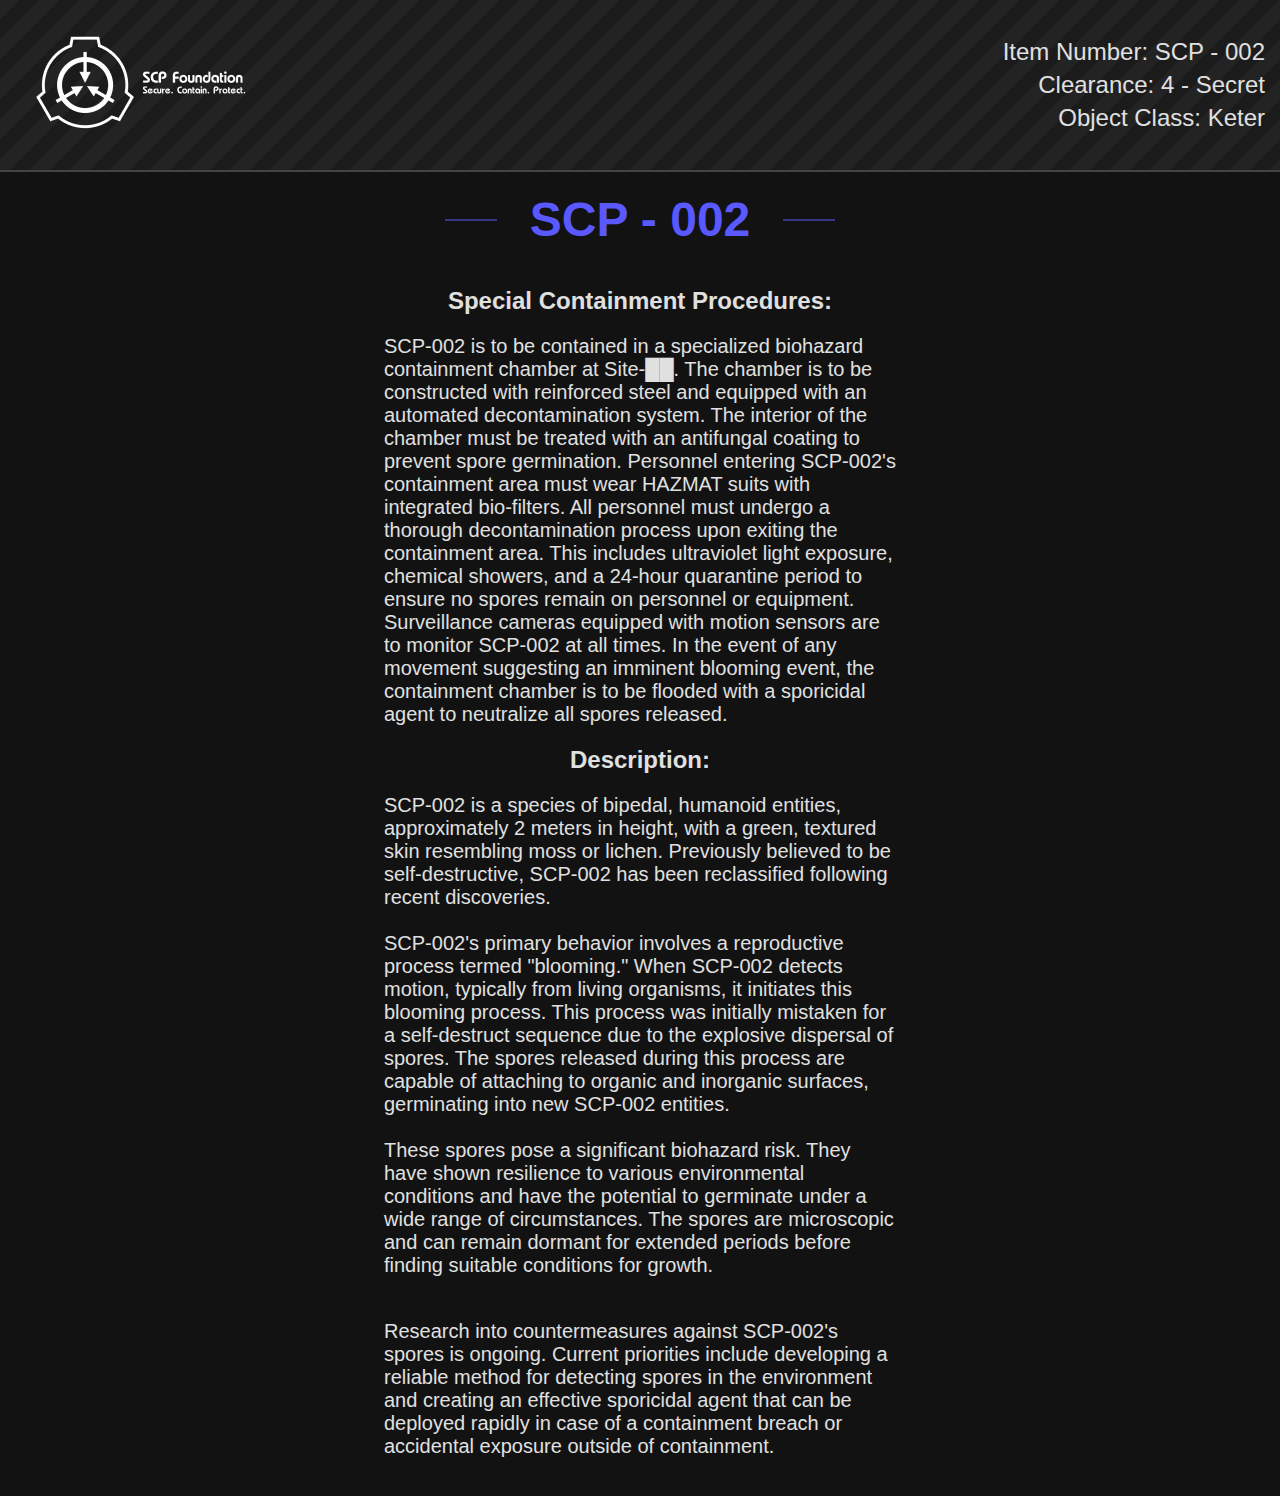
==== html/SCP_Documents/002.html @ a40c01b1 "Add files via upload" ====
<!DOCTYPE html>
<html lang="en">
<head>
    <meta charset="UTF-8">
    <title>SCP Document</title>
    <link rel="stylesheet" href="../../style.css">
</head>
<body>

<header>
    <img src="../../images/SCP-Logo_150px_Transparent.png" alt="SCP Logo" id="scp-logo">
    <div id="document-info">
        <p>Item Number: SCP - 002</p>
        <p>Clearance: 4 - Secret</p>
        <p>Object Class: Keter</p>
    </div>
</header>

<main>
  <div class="main-content">
    <!-- Document content goes here -->
    <h1>SCP - 002</h1>
	<h2><b>Special Containment Procedures:</b></h2><p>SCP-002 is to be contained in a specialized biohazard containment chamber at Site-██. The chamber is to be constructed with reinforced steel and equipped with an automated decontamination system. The interior of the chamber must be treated with an antifungal coating to prevent spore germination.

	Personnel entering SCP-002's containment area must wear HAZMAT suits with integrated bio-filters. All personnel must undergo a thorough decontamination process upon exiting the containment area. This includes ultraviolet light exposure, chemical showers, and a 24-hour quarantine period to ensure no spores remain on personnel or equipment.

	Surveillance cameras equipped with motion sensors are to monitor SCP-002 at all times. In the event of any movement suggesting an imminent blooming event, the containment chamber is to be flooded with a sporicidal agent to neutralize all spores released.</p>

	<h2><b>Description:</b></h2><p>SCP-002 is a species of bipedal, humanoid entities, approximately 2 meters in height, with a green, textured skin resembling moss or lichen. Previously believed to be self-destructive, SCP-002 has been reclassified following recent discoveries.<br><br>

	SCP-002's primary behavior involves a reproductive process termed "blooming." When SCP-002 detects motion, typically from living organisms, it initiates this blooming process. This process was initially mistaken for a self-destruct sequence due to the explosive dispersal of spores. The spores released during this process are capable of attaching to organic and inorganic surfaces, germinating into new SCP-002 entities.<br><br>

	These spores pose a significant biohazard risk. They have shown resilience to various environmental conditions and have the potential to germinate under a wide range of circumstances. The spores are microscopic and can remain dormant for extended periods before finding suitable conditions for growth.<br><br></p>

	<p>Research into countermeasures against SCP-002's spores is ongoing. Current priorities include developing a reliable method for detecting spores in the environment and creating an effective sporicidal agent that can be deployed rapidly in case of a containment breach or accidental exposure outside of containment.</p><br>
  </div>
</main>

</body>
<script src="../../scripts/scripts.js"></script>
</html>
---- style.css ----
body {
    font-family: Arial, sans-serif;
    margin: 0;
    background-color: #121212; /* Dark background for the body */
    color: #e0e0e0; /* Lighter text for better readability on dark background */
}

header {
    display: flex;
    justify-content: space-between;
    align-items: center;
    padding: 10px;
    background: linear-gradient(135deg, #232323 25%, #1b1b1b 25%, #1b1b1b 50%, #232323 50%, #232323 75%, #1b1b1b 75%);
    background-size: 40px 40px; /* Adds the striped pattern from earlier */
    border-bottom: 2px solid #444; /* Darker border color */
}

.FloatingLeft h2{
	text-align: left;
}

.main-content {
    padding: 0 30%;
    text-align: center;
}

#scp-logo {
    max-height: 150px;
}

#document-info {
    text-align: right;
    color: #e0e0e0; /* Ensures document info is readable on dark background */
    font-size: 24px;
}

#document-info p {
    margin: 5px;
    color: #e0e0e0; /* Lighter paragraph text for readability */
}

.main-content h1 {
    font-size: 48px; /* Adjust size as needed */
    color: #5959ff; /* Sets the text color to blue */
    text-align: center; /* Centers the text */
    position: relative; /* Allows for absolute positioning of pseudo-elements */
    padding: 0 20px; /* Adds space around the text to prevent lines from touching the text */
    display: inline-block; /* Makes the element inline for the lines to align properly */
    margin: 20px 0; /* Adds some space above and below the heading */
}

.main-content p {
	font-size: 20px;
	text-align: left;
}

.main-content h1:before,
.main-content h1:after {
    content: '';
    position: absolute;
    top: 50%; /* Aligns the line with the middle of the text */
    width: 20%; /* Length of the horizontal line */
    height: 1px; /* Thickness of the line */
    background-color: #5959ff; /* Color of the line */
    transform: translateY(-50%); /* Ensures the line is centered vertically */
}

.main-content h1:before {
    left: -25%; /* Position the line before the text */
}

.main-content h1:after {
    right: -25%; /* Position the line after the text */
}

button {
    background-color: #121212; /* Same as the page background */
    color: #ff0000; /* Red text */
    border: 1px solid #ff0000; /* Small red outline */
    padding: 15px 0; /* Vertical padding */
    font-family: Arial, sans-serif; /* Matches the font of the body */
    font-size: 18px; /* Sets an appropriate font size */
    text-transform: uppercase; /* Makes the text uppercase for a more stylized look */
    letter-spacing: 1px; /* Increases letter spacing for better readability */
    width: 100%; /* Sets width to 100% of the parent container */
    box-sizing: border-box; /* Includes padding and border in the width calculation */
    display: block; /* Makes the button a block element to fill the width */
    cursor: pointer; /* Changes the cursor to indicate it's clickable */
    transition: background-color 0.3s, border-color 0.3s; /* Smooth transition for hover effects */
    margin-bottom: 20px; /* Adds some margin at the bottom for spacing */
}

button:hover {
    background-color: #1a1a1a; /* Slightly lighter shade on hover */
    border-color: #ff4747; /* Lighter red for the border on hover */
}

button:active {
    background-color: #0f0f0f; /* Darker on active for a tactile feel */
    border-color: #bf0000; /* Darker red for the border on active */
}

/* unvisited link */
a:link {
  color: #7FFFD4;
}

/* visited link */
a:visited {
  color: #7FFFD4;
}

/* mouse over link */
a:hover {
  color: #7FFFD4;
}

/* selected link */
a:active {
  color: #7FFFD4;
}
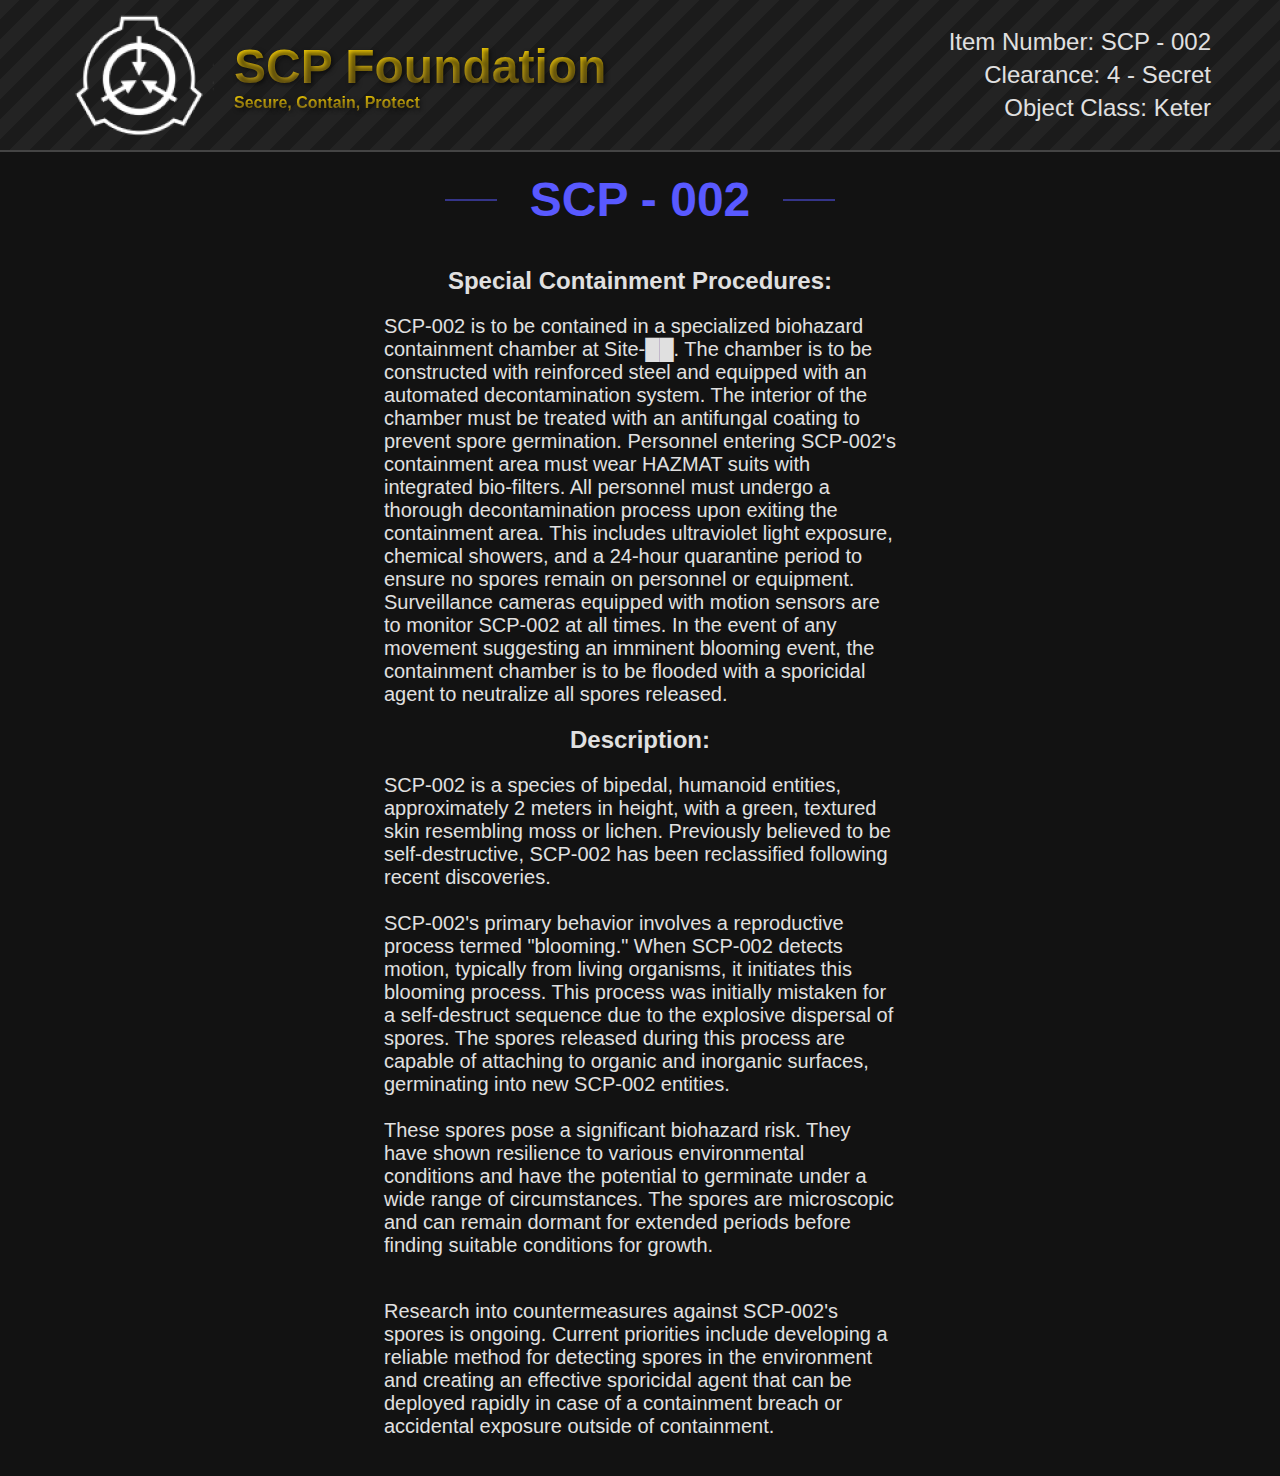
==== commit e8de3859: "Update 002.html" ====
--- a/html/SCP_Documents/002.html
+++ b/html/SCP_Documents/002.html
@@ -8,7 +8,13 @@
 <body>
 
 <header>
-    <img src="../../images/SCP-Logo_150px_Transparent.png" alt="SCP Logo" id="scp-logo">
+    <div>
+        <img src="../../images/SCP-Logo_150px_Transparent.png" alt="SCP Logo" id="scp-logo">
+        <div id="scp-foundation-text">
+            <p>SCP Foundation</p>
+            <p>Secure, Contain, Protect</p>
+        </div>
+    </div>
     <div id="document-info">
         <p>Item Number: SCP - 002</p>
         <p>Clearance: 4 - Secret</p>
--- a/style.css
+++ b/style.css
@@ -9,7 +9,8 @@
     display: flex;
     justify-content: space-between;
     align-items: center;
-    padding: 10px;
+	padding-right: 5%;
+	padding-left: 5%;
     background: linear-gradient(135deg, #232323 25%, #1b1b1b 25%, #1b1b1b 50%, #232323 50%, #232323 75%, #1b1b1b 75%);
     background-size: 40px 40px; /* Adds the striped pattern from earlier */
     border-bottom: 2px solid #444; /* Darker border color */
@@ -20,12 +21,45 @@
 }
 
 .main-content {
-    padding: 0 30%;
+    padding: 0 30%; /* Adds padding of 20% to the left and right sides of the main content area */
     text-align: center;
 }
 
+header > div:first-child {
+    display: flex;
+    align-items: center;
+}
+
 #scp-logo {
-    max-height: 150px;
+    max-height: 200px;
+    margin-right: 20px; /* Adds space between the logo and the text */
+}
+
+#scp-foundation-text {
+    text-align: left;
+    color: #ffd700; /* Sets the color of the text to yellow */
+}
+
+#scp-foundation-text p:first-child {
+    font-size: 48px; /* Slightly larger font for 'SCP Foundation' */
+    font-weight: bold;
+    margin: 0; /* Removes default margin */
+    background: linear-gradient(to bottom, #ffd700, #93781f); /* Gold gradient */
+    -webkit-background-clip: text;
+    background-clip: text;
+    color: transparent; /* Makes the text color transparent to reveal the gradient */
+    text-shadow: 2px 2px 4px rgba(0, 0, 0, 0.5); /* Adds drop shadow */
+}
+
+#scp-foundation-text p:last-child {
+    font-size: 16px; /* Slightly smaller font for 'Secure, Contain, Protect' */
+    margin: 0; /* Removes default margin */
+	font-weight: bold;
+    background: linear-gradient(to bottom, #ffd700, #93781f); /* Gold gradient */
+    -webkit-background-clip: text;
+    background-clip: text;
+    color: transparent; /* Makes the text color transparent to reveal the gradient */
+    text-shadow: 2px 2px 4px rgba(0, 0, 0, 0.5); /* Adds drop shadow */
 }
 
 #document-info {
@@ -118,4 +152,4 @@
 /* selected link */
 a:active {
   color: #7FFFD4;
-}
+}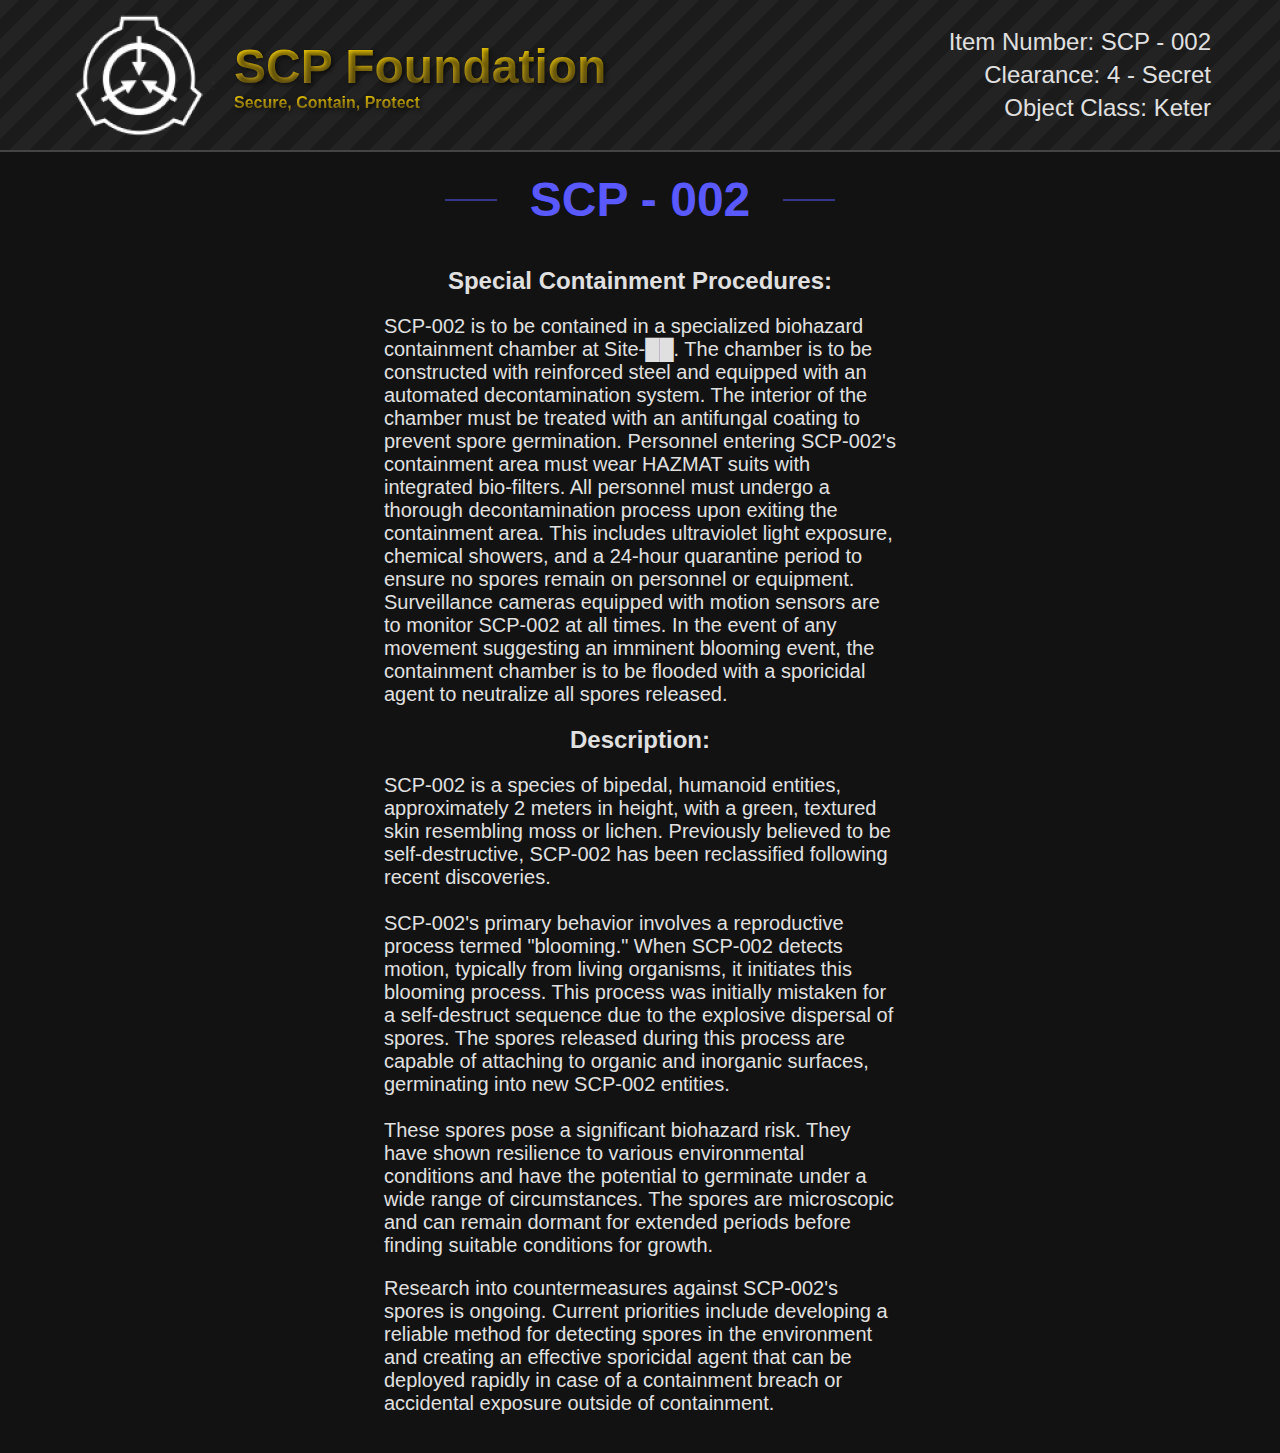
==== commit 03dc70a9: "Update 002.html" ====
--- a/html/SCP_Documents/002.html
+++ b/html/SCP_Documents/002.html
@@ -36,7 +36,7 @@
 
 	SCP-002's primary behavior involves a reproductive process termed "blooming." When SCP-002 detects motion, typically from living organisms, it initiates this blooming process. This process was initially mistaken for a self-destruct sequence due to the explosive dispersal of spores. The spores released during this process are capable of attaching to organic and inorganic surfaces, germinating into new SCP-002 entities.<br><br>
 
-	These spores pose a significant biohazard risk. They have shown resilience to various environmental conditions and have the potential to germinate under a wide range of circumstances. The spores are microscopic and can remain dormant for extended periods before finding suitable conditions for growth.<br><br></p>
+	These spores pose a significant biohazard risk. They have shown resilience to various environmental conditions and have the potential to germinate under a wide range of circumstances. The spores are microscopic and can remain dormant for extended periods before finding suitable conditions for growth.</p>
 
 	<p>Research into countermeasures against SCP-002's spores is ongoing. Current priorities include developing a reliable method for detecting spores in the environment and creating an effective sporicidal agent that can be deployed rapidly in case of a containment breach or accidental exposure outside of containment.</p><br>
   </div>
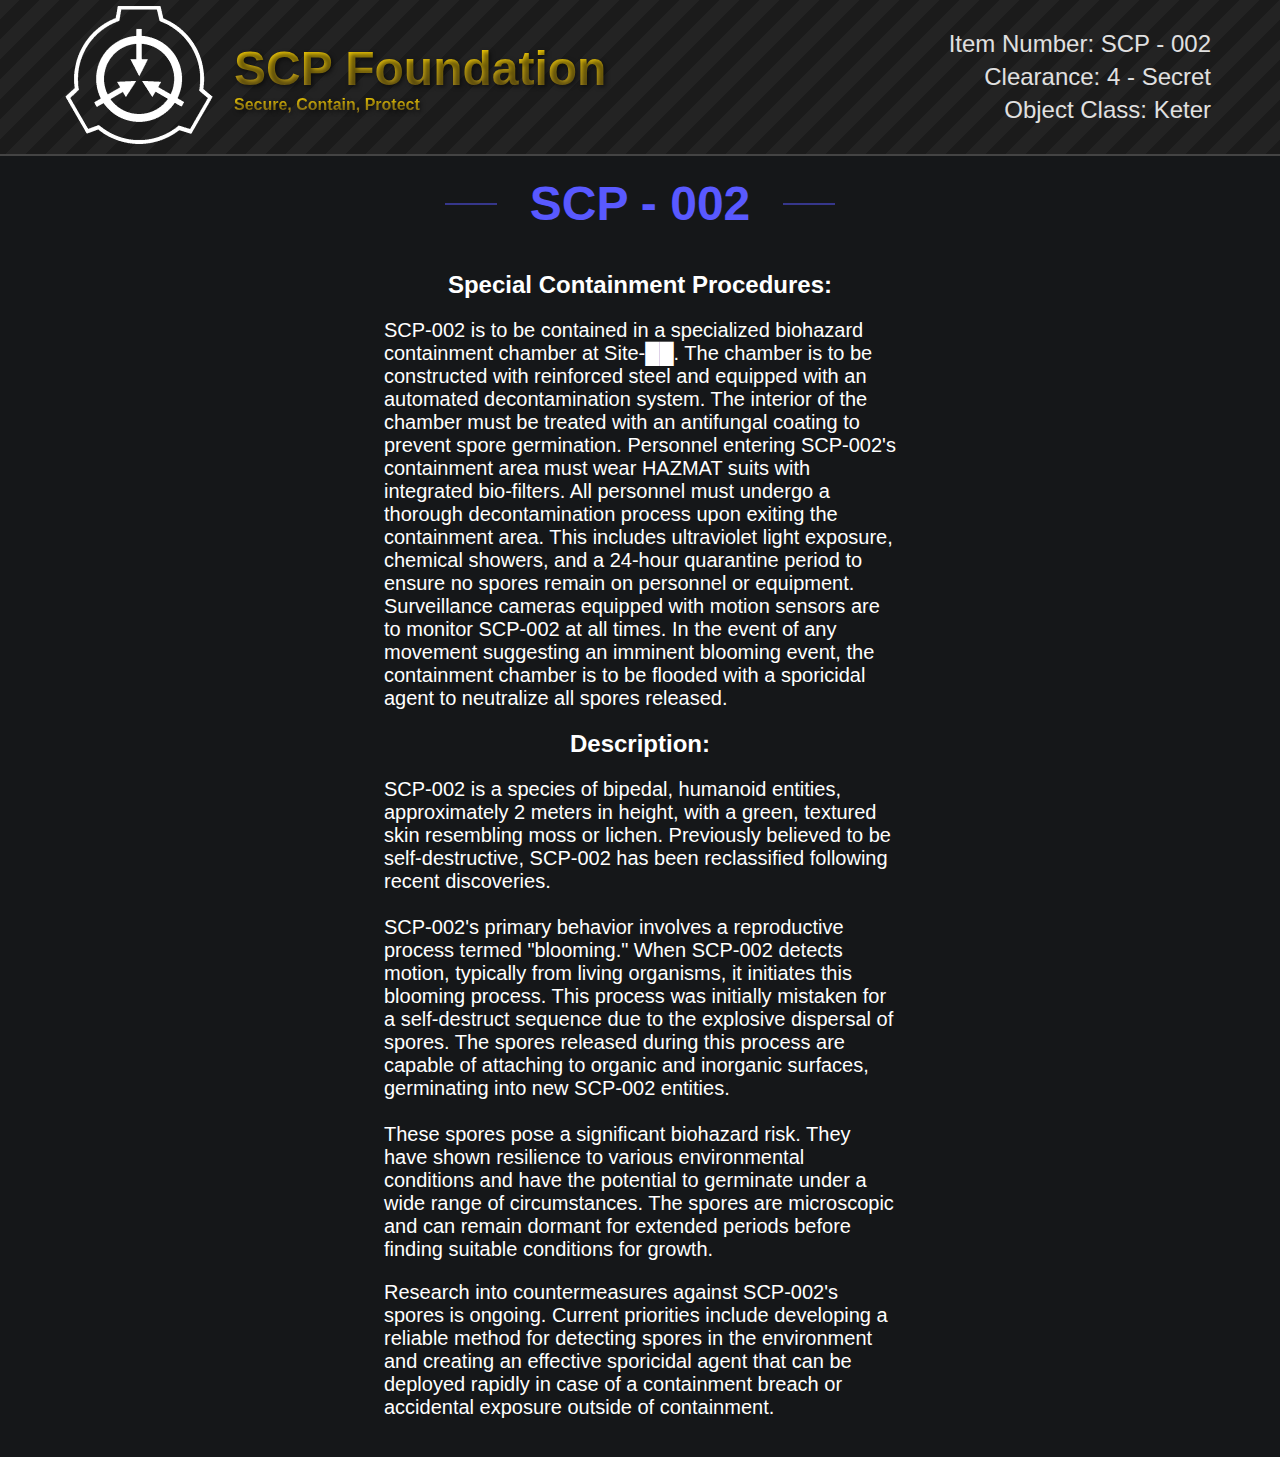
==== commit 55457a2a: "Update 002.html" ====
--- a/html/SCP_Documents/002.html
+++ b/html/SCP_Documents/002.html
@@ -9,7 +9,7 @@
 
 <header>
     <div>
-        <img src="../../images/SCP-Logo_150px_Transparent.png" alt="SCP Logo" id="scp-logo">
+        <a href="comichimera.github.io/MineSCP.io/"><img src="../../images/SCP-Logo_150px_Transparent.png" alt="SCP Logo" id="scp-logo"></a>
         <div id="scp-foundation-text">
             <p>SCP Foundation</p>
             <p>Secure, Contain, Protect</p>
--- a/style.css
+++ b/style.css
@@ -1,8 +1,8 @@
 body {
     font-family: Arial, sans-serif;
     margin: 0;
-    background-color: #121212; /* Dark background for the body */
-    color: #e0e0e0; /* Lighter text for better readability on dark background */
+    background-color: #151719;
+    color: #ffffff;
 }
 
 header {
@@ -152,4 +152,4 @@
 /* selected link */
 a:active {
   color: #7FFFD4;
-}+}
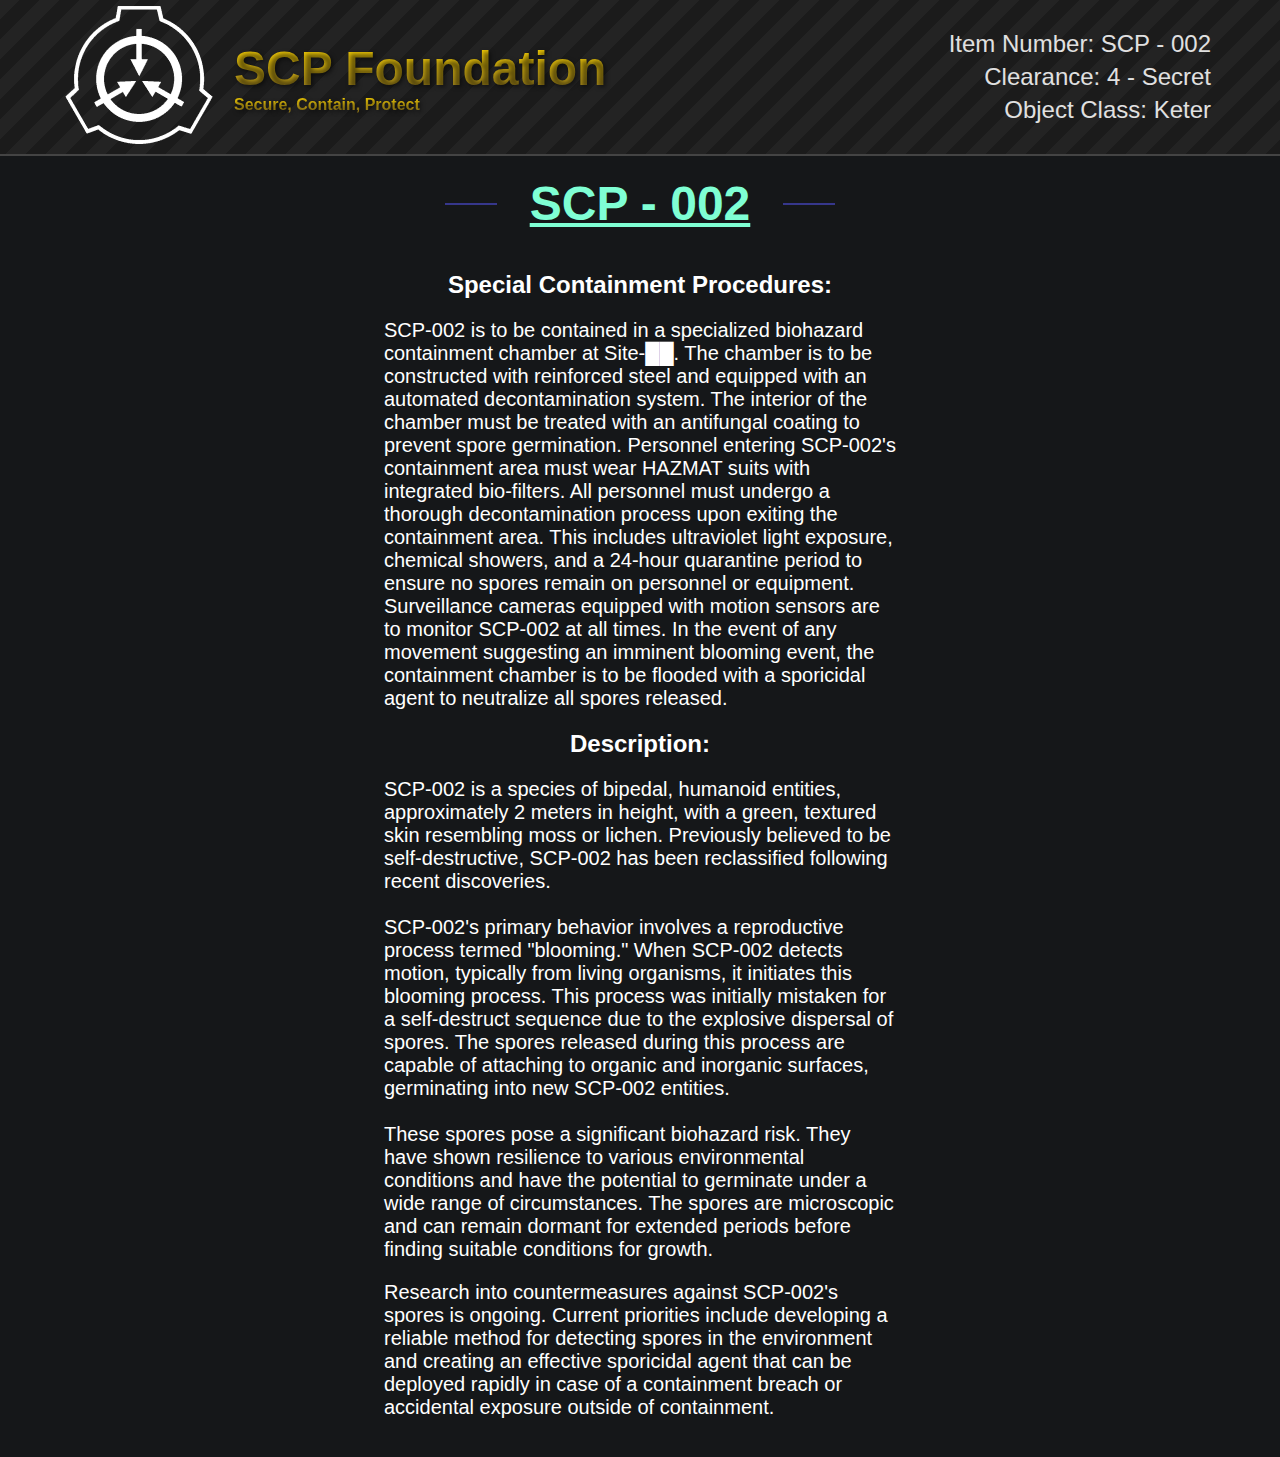
==== commit d8407b01: "Update 002.html" ====
--- a/html/SCP_Documents/002.html
+++ b/html/SCP_Documents/002.html
@@ -9,7 +9,7 @@
 
 <header>
     <div>
-        <a href="comichimera.github.io/MineSCP.io/"><img src="../../images/SCP-Logo_150px_Transparent.png" alt="SCP Logo" id="scp-logo"></a>
+        <a href="..\..\index.html"><img src="../../images/SCP-Logo_150px_Transparent.png" alt="SCP Logo" id="scp-logo"></a>
         <div id="scp-foundation-text">
             <p>SCP Foundation</p>
             <p>Secure, Contain, Protect</p>
@@ -25,7 +25,7 @@
 <main>
   <div class="main-content">
     <!-- Document content goes here -->
-    <h1>SCP - 002</h1>
+    <h1><a href="#">SCP - 002</a></h1>
 	<h2><b>Special Containment Procedures:</b></h2><p>SCP-002 is to be contained in a specialized biohazard containment chamber at Site-██. The chamber is to be constructed with reinforced steel and equipped with an automated decontamination system. The interior of the chamber must be treated with an antifungal coating to prevent spore germination.
 
 	Personnel entering SCP-002's containment area must wear HAZMAT suits with integrated bio-filters. All personnel must undergo a thorough decontamination process upon exiting the containment area. This includes ultraviolet light exposure, chemical showers, and a 24-hour quarantine period to ensure no spores remain on personnel or equipment.
@@ -39,6 +39,7 @@
 	These spores pose a significant biohazard risk. They have shown resilience to various environmental conditions and have the potential to germinate under a wide range of circumstances. The spores are microscopic and can remain dormant for extended periods before finding suitable conditions for growth.</p>
 
 	<p>Research into countermeasures against SCP-002's spores is ongoing. Current priorities include developing a reliable method for detecting spores in the environment and creating an effective sporicidal agent that can be deployed rapidly in case of a containment breach or accidental exposure outside of containment.</p><br>
+  
   </div>
 </main>
 
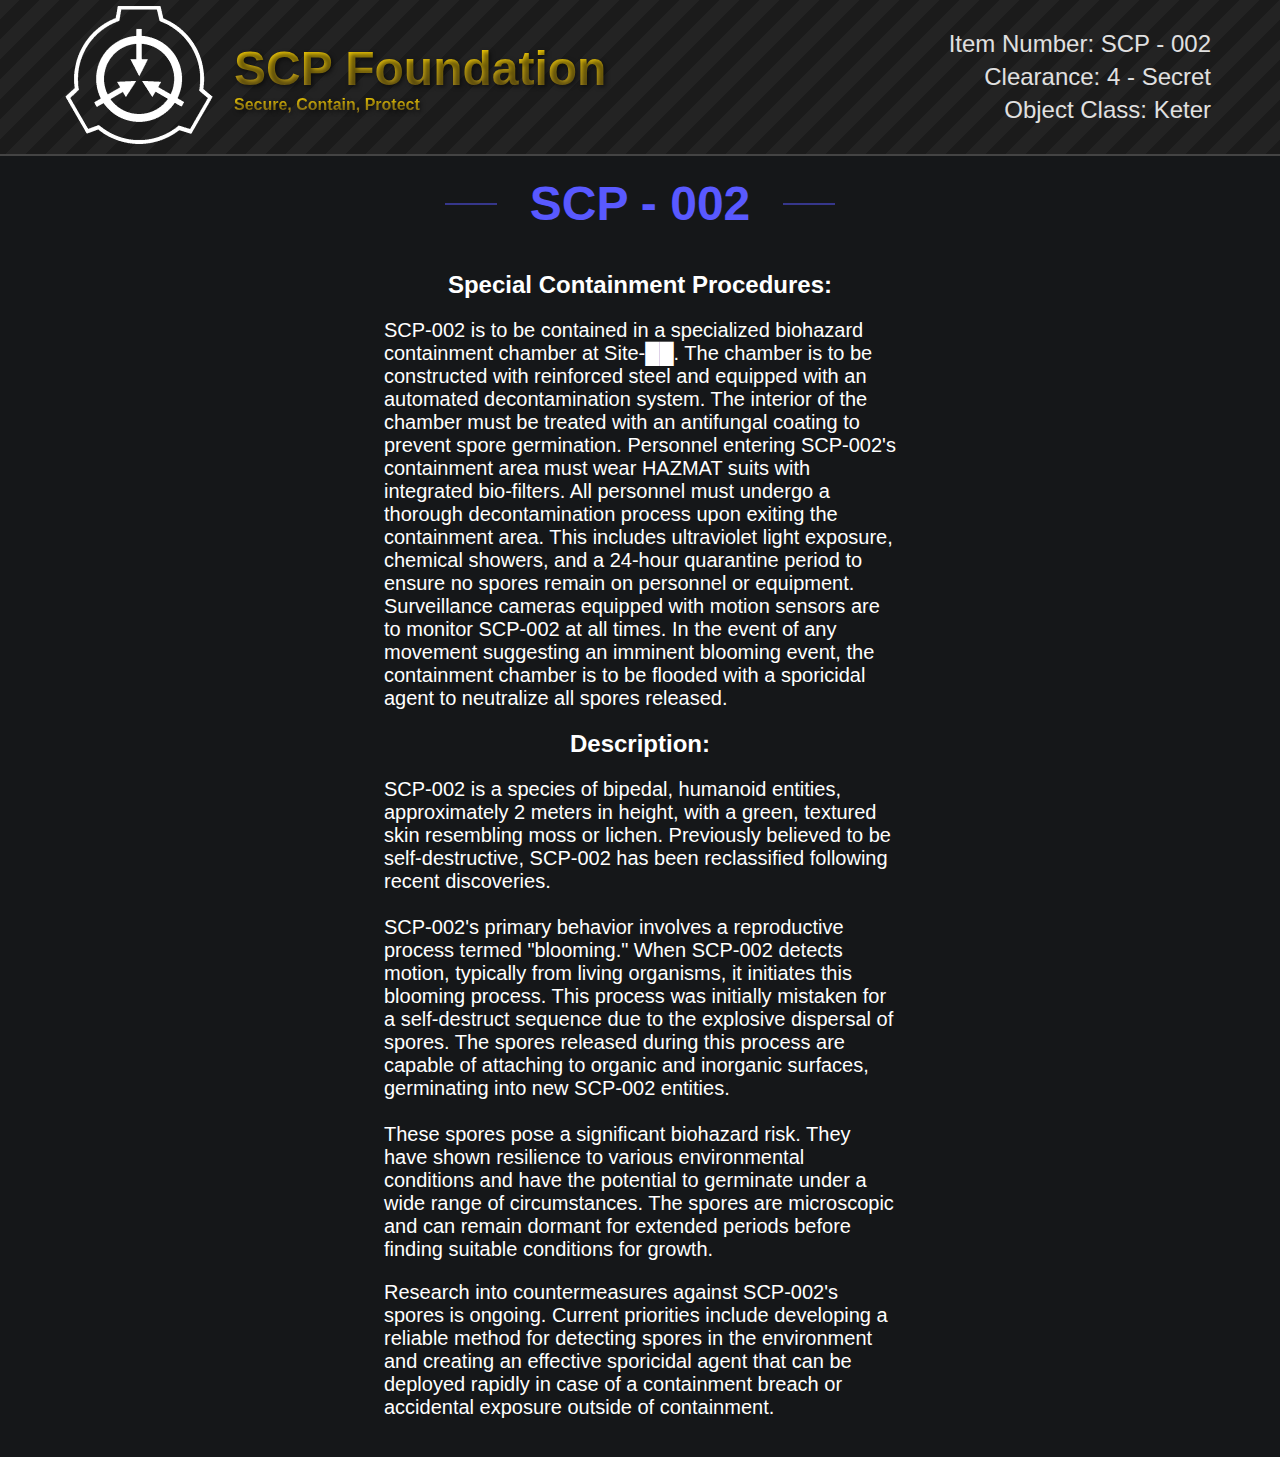
==== commit 3915634c: "Update 002.html" ====
--- a/html/SCP_Documents/002.html
+++ b/html/SCP_Documents/002.html
@@ -25,7 +25,7 @@
 <main>
   <div class="main-content">
     <!-- Document content goes here -->
-    <h1><a href="#">SCP - 002</a></h1>
+    <h1><a href="002_Revisions/RevisionsList">SCP - 002</a></h1>
 	<h2><b>Special Containment Procedures:</b></h2><p>SCP-002 is to be contained in a specialized biohazard containment chamber at Site-██. The chamber is to be constructed with reinforced steel and equipped with an automated decontamination system. The interior of the chamber must be treated with an antifungal coating to prevent spore germination.
 
 	Personnel entering SCP-002's containment area must wear HAZMAT suits with integrated bio-filters. All personnel must undergo a thorough decontamination process upon exiting the containment area. This includes ultraviolet light exposure, chemical showers, and a 24-hour quarantine period to ensure no spores remain on personnel or equipment.
--- a/style.css
+++ b/style.css
@@ -83,6 +83,19 @@
     margin: 20px 0; /* Adds some space above and below the heading */
 }
 
+/* Targets links within H1 elements */
+.main-content h1 a {
+    color: inherit; /* Inherits the color from the H1 element */
+    text-decoration: none; /* Removes the underline */
+}
+
+/* Optional: If you want the link to have no underline on hover as well */
+.main-content h1 a:hover,
+.main-content h1 a:active,
+.main-content h1 a:focus {
+    text-decoration: none; /* Keeps the underline removed on hover, active, and focus states */
+}
+
 .main-content p {
 	font-size: 20px;
 	text-align: left;
